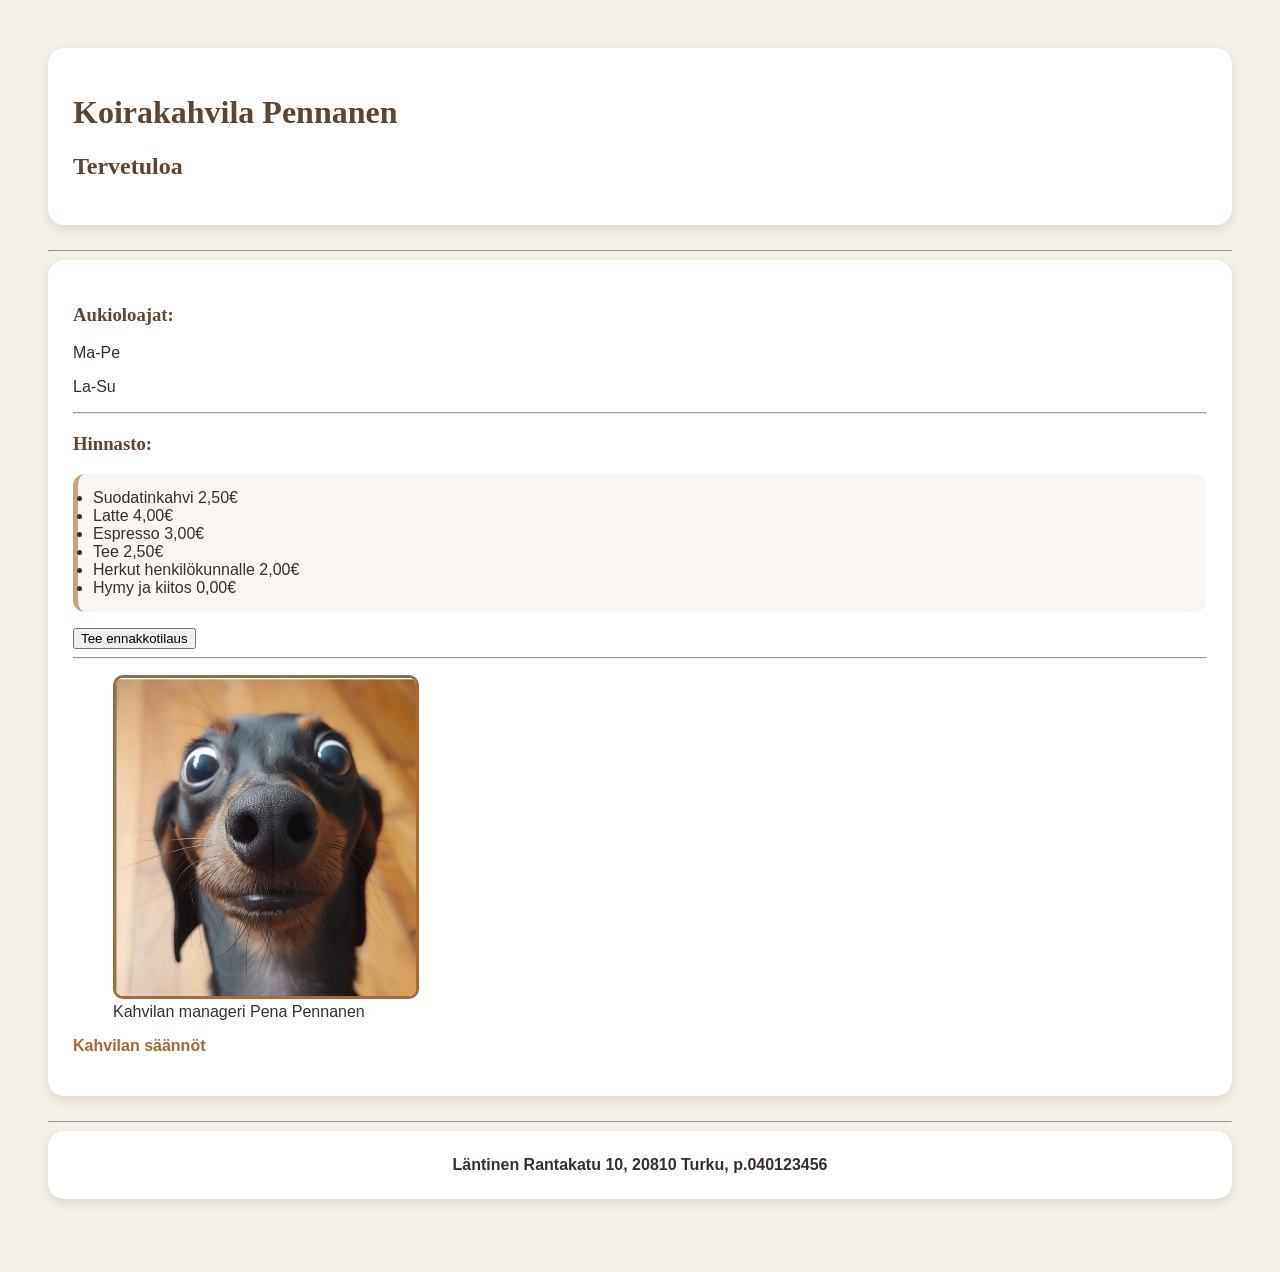
==== index.html @ eb83417b "Update index.html" ====
<!DOCTYPE html>
<html lang="fi">
<head>
    <meta charset="UTF-8">
    <title>Koirakahvila Pennanen</title>
    <link rel="stylesheet" href="style.css">
</head>

<body>

<header>
    <h1>Koirakahvila Pennanen</h1>
    <h2>Tervetuloa</h2>
</header>

<hr>

<main>

<h3>Aukioloajat:</h3>

<p>Ma-Pe</p>
<p>La-Su</p>


<hr>

<h3>Hinnasto:</h3>
<ul>
    <li>Suodatinkahvi 2,50€</li>
    <li>Latte 4,00€</li>
    <li>Espresso 3,00€</li>
    <li>Tee 2,50€</li>
    <li>Herkut henkilökunnalle 2,00€</li>
    <li>Hymy ja kiitos 0,00€</li>
    </li>
</ul>

<button id="ennakkotilaus">Tee ennakkotilaus</button>

<hr>

<figure>
    <img src="koirat.jpeg" alt="Koirat" width="300" style="border-radius: 10px;">
<figcaption>Kahvilan manageri Pena Pennanen</figcaption>   
</figure>

<p>
    <a href="koirien-ohjeet.html" target="_blank" style="font-weight: bold;">
        Kahvilan säännöt
</a>

</p>

</main>

<hr>

<footer>
    Läntinen Rantakatu 10, 20810 Turku, p.040123456
</footer>
<script src="script.js"></script>
</body>
</html>
---- style.css ----
body {
    background-color: #f5f0e6;
    color: #3a2f2f;
    font-family: Arial, sans-serif;
    padding: 40px;
}


h1, h2, h3 {
    font-family: 'Georgia', serif;
    color: #5c4632;
}


header, main, footer {
    background-color: #ffffff;
    padding: 25px;
    margin-bottom: 25px;
    border-radius: 16px;
    box-shadow: 0 4px 12px rgba(0,0,0,0.1);
}


ul, ol {
    background-color: #faf7f2;
    padding: 15px;
    border-radius: 12px;
    border-left: 5px solid #c8a27e;
}


a {
    color: #a06b3b;
    font-weight: bold;
    text-decoration: none;
}

a:hover {
    text-decoration: underline;
}


img {
    border-radius: 12px;
    border: 3px solid #a06b3b;
}


footer {
    text-align: center;
    font-weight: bold;
}
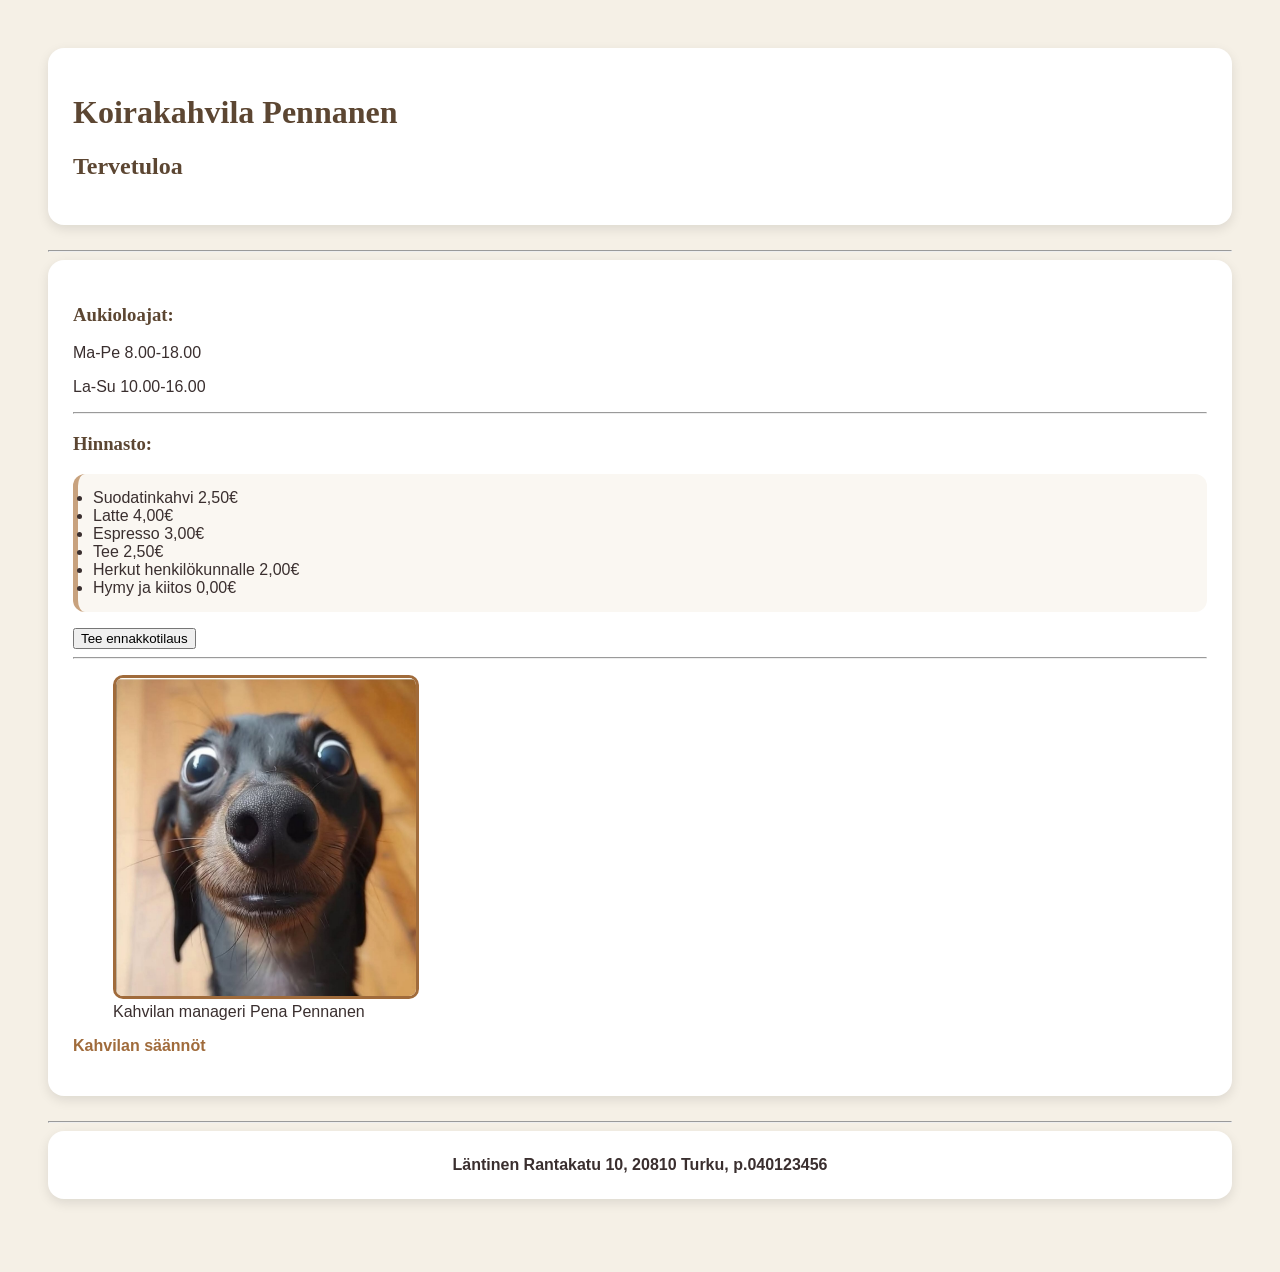
==== commit 0e68370e: "Update index.html" ====
--- a/index.html
+++ b/index.html
@@ -19,9 +19,8 @@
 
 <h3>Aukioloajat:</h3>
 
-<p>Ma-Pe</p>
-<p>La-Su</p>
-
+<p>Ma-Pe 8.00-18.00</p>
+<p>La-Su 10.00-16.00</p>
 
 <hr>
 
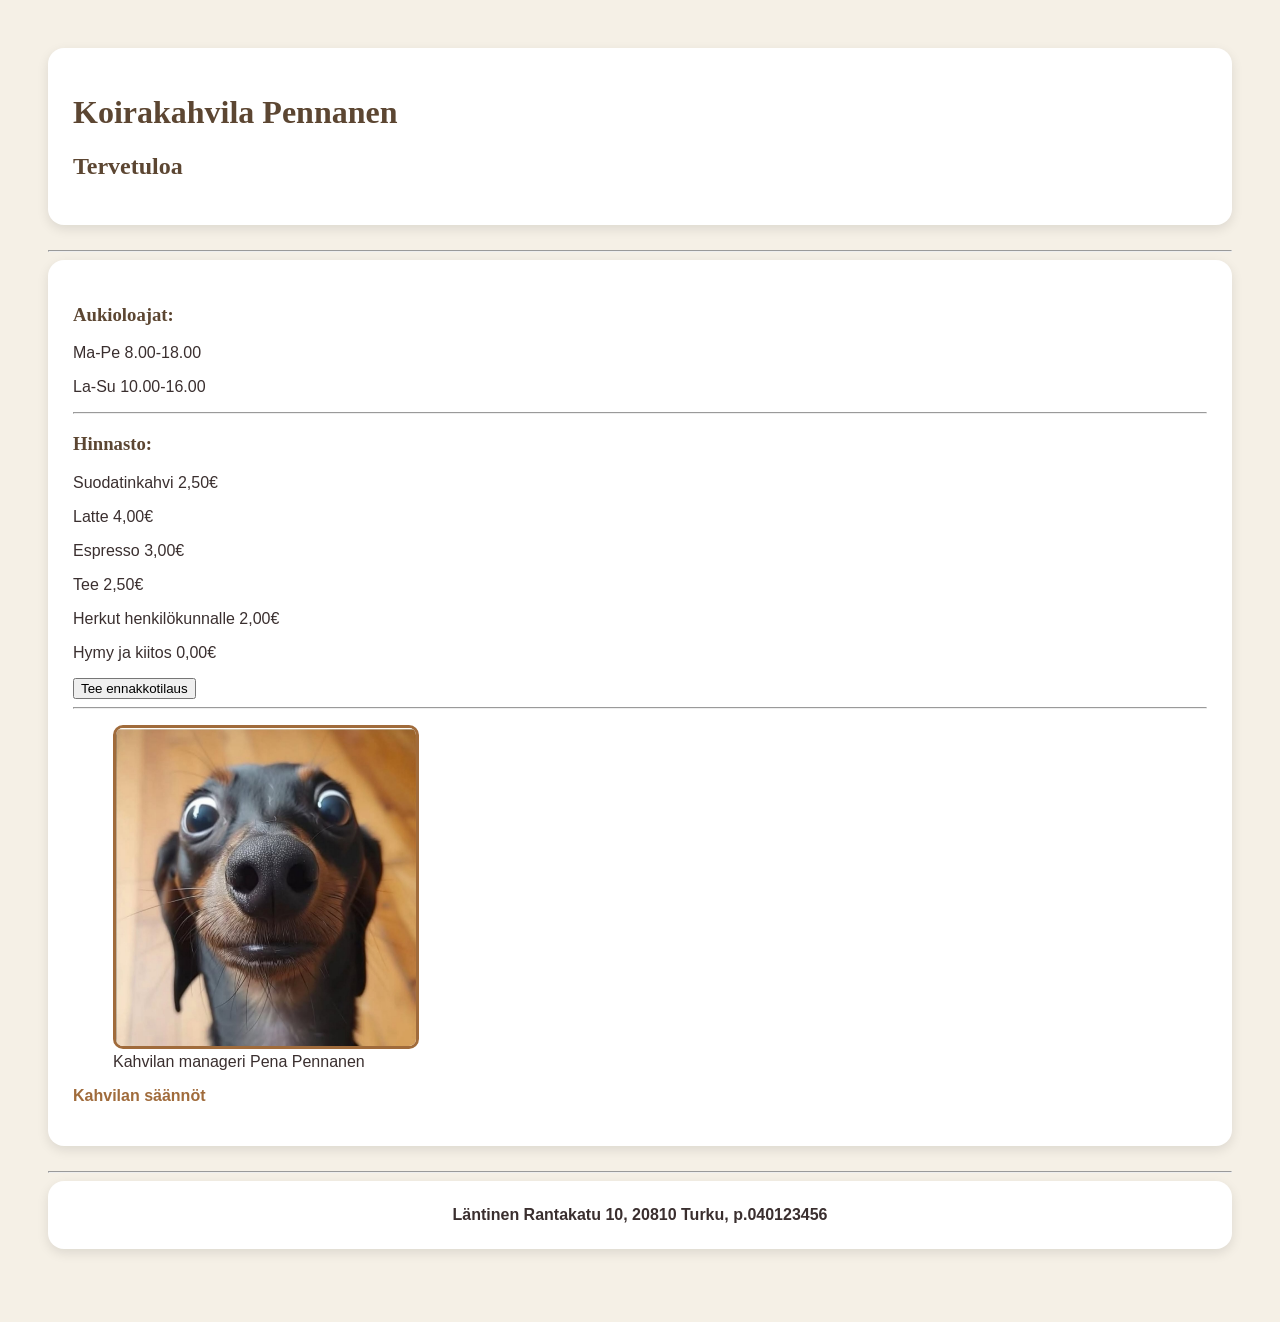
==== commit e409a22f: "Update index.html" ====
--- a/index.html
+++ b/index.html
@@ -25,15 +25,13 @@
 <hr>
 
 <h3>Hinnasto:</h3>
-<ul>
-    <li>Suodatinkahvi 2,50€</li>
-    <li>Latte 4,00€</li>
-    <li>Espresso 3,00€</li>
-    <li>Tee 2,50€</li>
-    <li>Herkut henkilökunnalle 2,00€</li>
-    <li>Hymy ja kiitos 0,00€</li>
-    </li>
-</ul>
+    
+<p>Suodatinkahvi 2,50€</p>
+<p>Latte 4,00€</p>
+<p>Espresso 3,00€</p>
+<p>Tee 2,50€</p>
+<p>Herkut henkilökunnalle 2,00€</p>
+<p>Hymy ja kiitos 0,00€</p>
 
 <button id="ennakkotilaus">Tee ennakkotilaus</button>
 
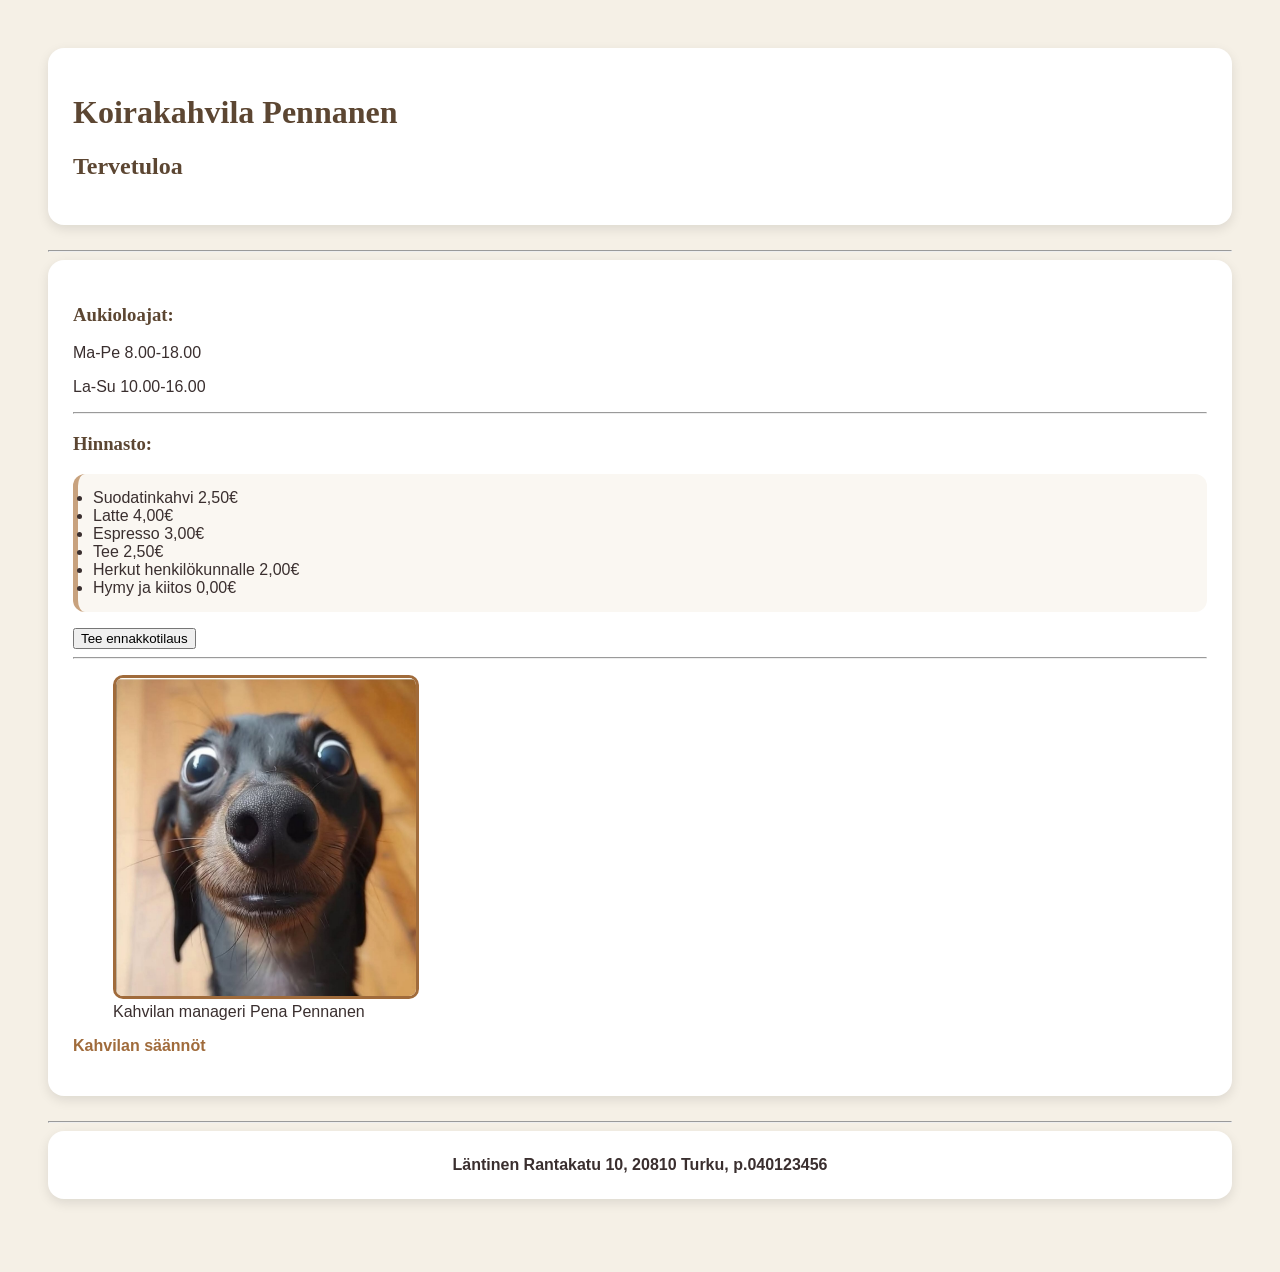
==== commit 1e459412: "Update index.html" ====
--- a/index.html
+++ b/index.html
@@ -26,12 +26,14 @@
 
 <h3>Hinnasto:</h3>
     
-<p>Suodatinkahvi 2,50€</p>
-<p>Latte 4,00€</p>
-<p>Espresso 3,00€</p>
-<p>Tee 2,50€</p>
-<p>Herkut henkilökunnalle 2,00€</p>
-<p>Hymy ja kiitos 0,00€</p>
+<ul>
+<li>Suodatinkahvi 2,50€</li>
+<li>Latte 4,00€</li>
+<li>Espresso 3,00€</li>
+<li>Tee 2,50€</li>
+<li>Herkut henkilökunnalle 2,00€</li>
+<li>Hymy ja kiitos 0,00€</li>
+</ul>
 
 <button id="ennakkotilaus">Tee ennakkotilaus</button>
 
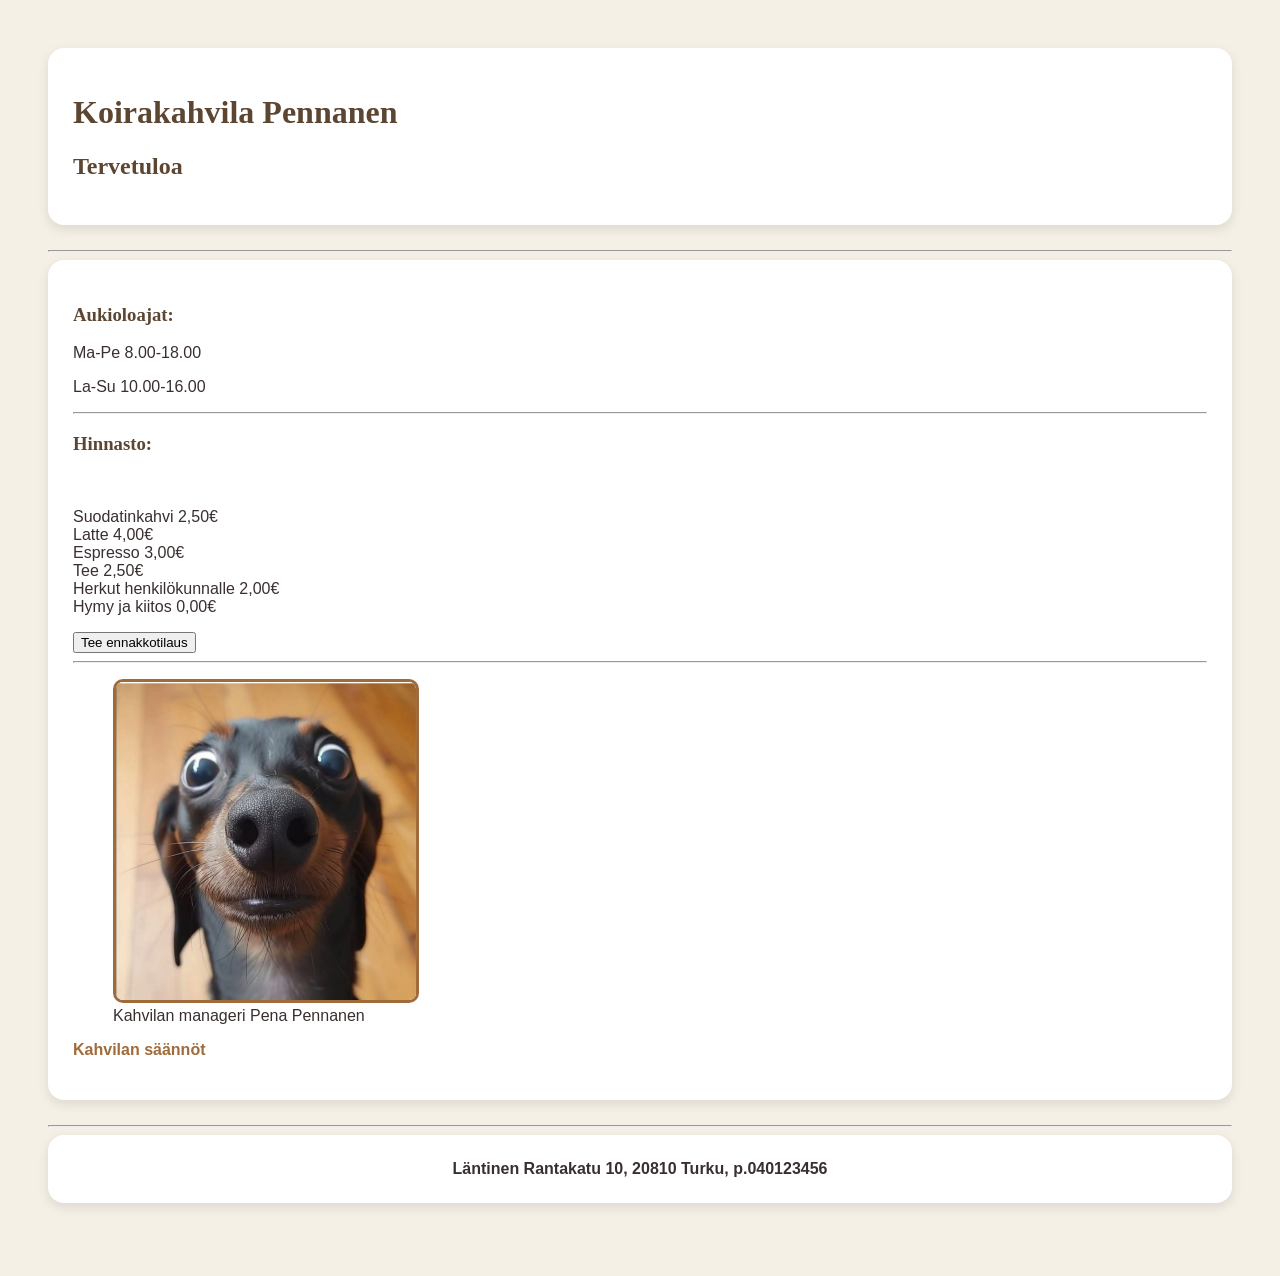
==== commit af5dd731: "Update index.html" ====
--- a/index.html
+++ b/index.html
@@ -25,15 +25,15 @@
 <hr>
 
 <h3>Hinnasto:</h3>
-    
-<ul>
-<li>Suodatinkahvi 2,50€</li>
-<li>Latte 4,00€</li>
-<li>Espresso 3,00€</li>
-<li>Tee 2,50€</li>
-<li>Herkut henkilökunnalle 2,00€</li>
-<li>Hymy ja kiitos 0,00€</li>
-</ul>
+ 
+<p>
+Suodatinkahvi 2,50€<br>
+Latte 4,00€<br>
+Espresso 3,00€<br>
+Tee 2,50€<br>
+Herkut henkilökunnalle 2,00€<br>
+Hymy ja kiitos 0,00€
+</p>
 
 <button id="ennakkotilaus">Tee ennakkotilaus</button>
 
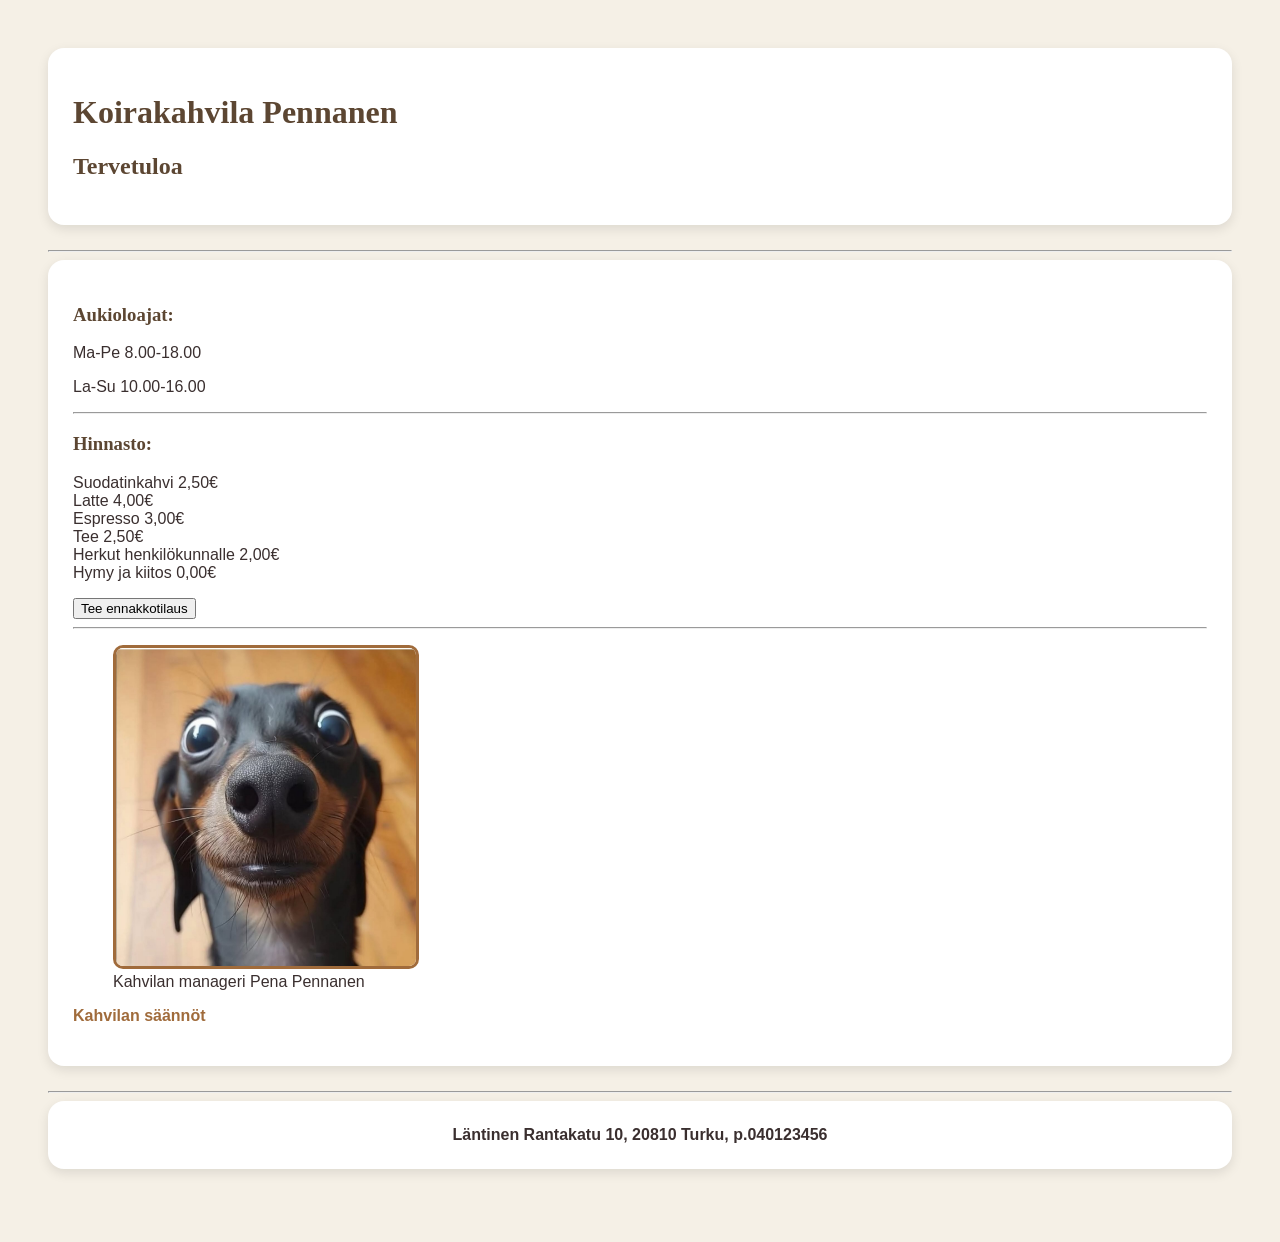
==== commit 3351c309: "Update index.html" ====
--- a/index.html
+++ b/index.html
@@ -25,15 +25,12 @@
 <hr>
 
 <h3>Hinnasto:</h3>
- 
-<p>
-Suodatinkahvi 2,50€<br>
+<p>Suodatinkahvi 2,50€<br>
 Latte 4,00€<br>
 Espresso 3,00€<br>
 Tee 2,50€<br>
 Herkut henkilökunnalle 2,00€<br>
-Hymy ja kiitos 0,00€
-</p>
+Hymy ja kiitos 0,00€</p>
 
 <button id="ennakkotilaus">Tee ennakkotilaus</button>
 
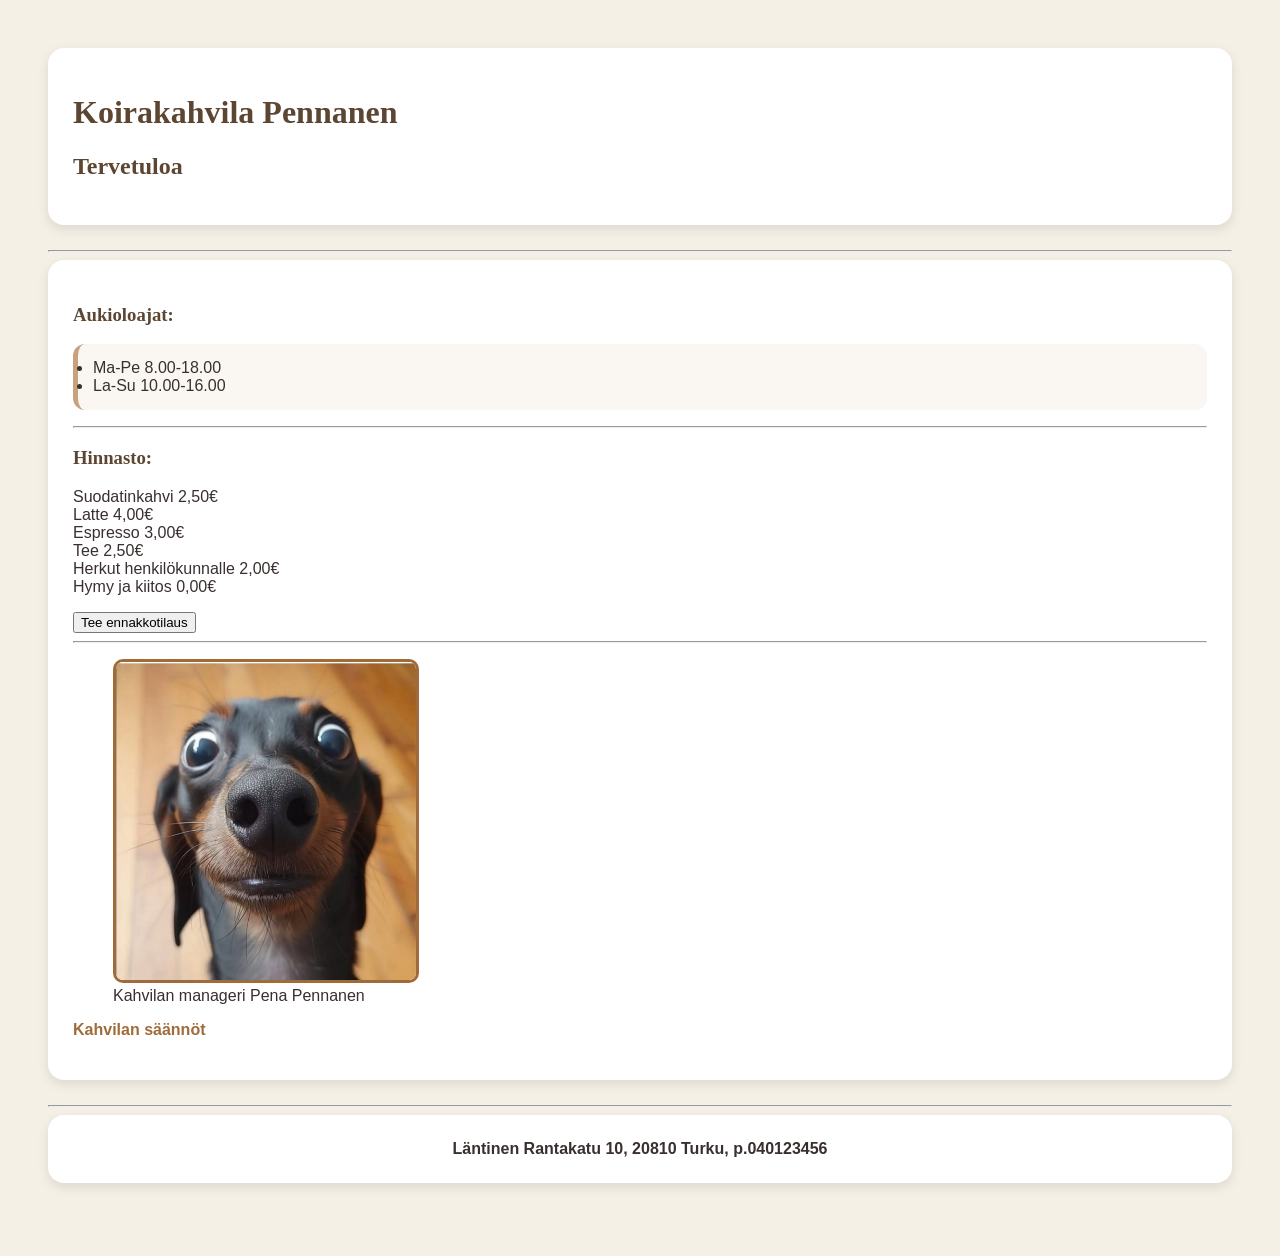
==== commit 782bea86: "Update index.html" ====
--- a/index.html
+++ b/index.html
@@ -18,9 +18,10 @@
 <main>
 
 <h3>Aukioloajat:</h3>
-
-<p>Ma-Pe 8.00-18.00</p>
-<p>La-Su 10.00-16.00</p>
+<ul>
+<li>Ma-Pe 8.00-18.00</li>
+<li>La-Su 10.00-16.00</li>
+</ul>
 
 <hr>
 
